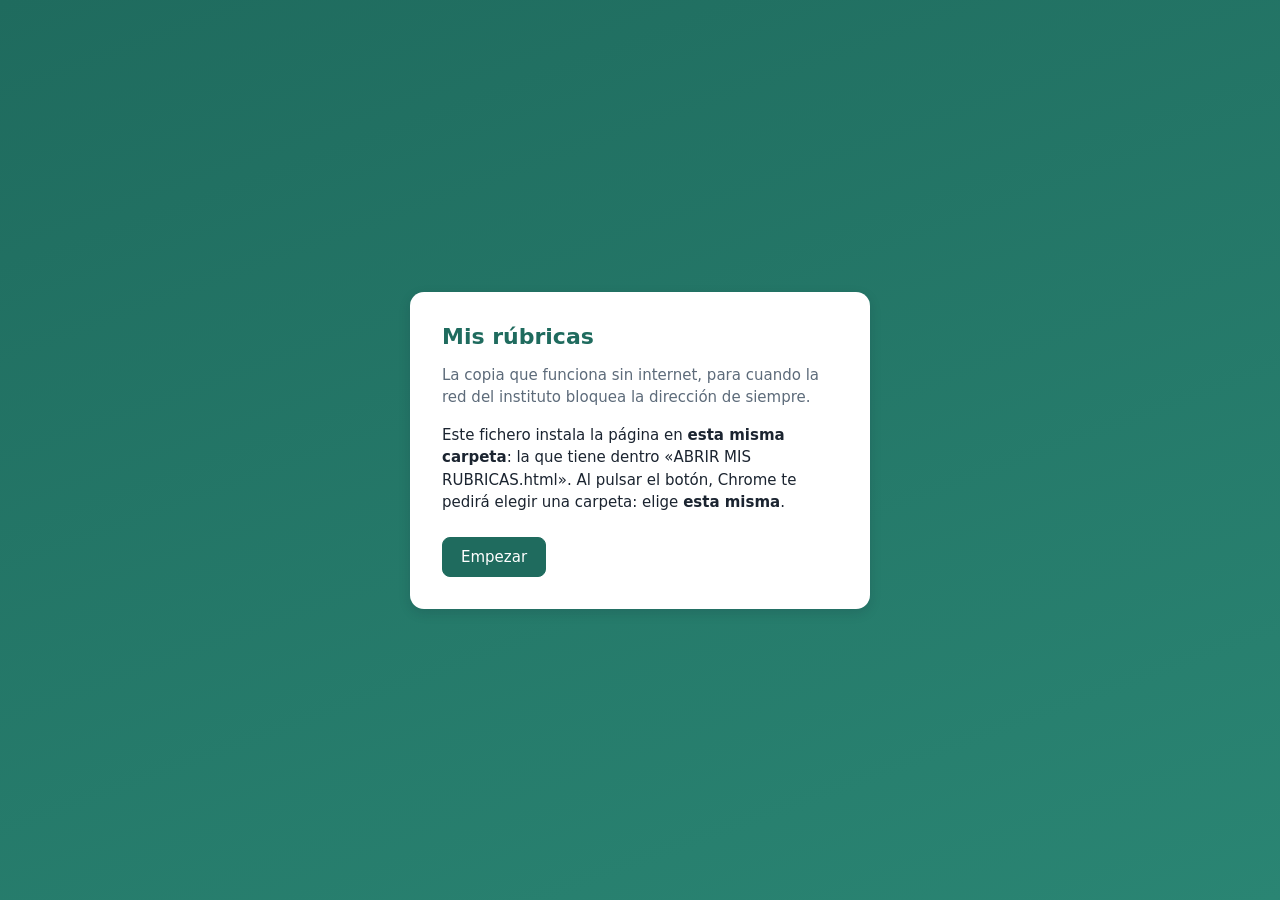
==== ABRIR MIS RUBRICAS.html @ ed22189a "Actualizar la copia sin internet" ====
<!DOCTYPE html>
<html lang="es">
<head>
<meta charset="utf-8">
<meta name="viewport" content="width=device-width, initial-scale=1">
<title>Abrir Mis rúbricas</title>
<style>
  :root { --tinta: #1b2430; --suave: #5d6b7a; --linea: #dde3ea; --azul: #1F6B5E; --ambar: #fff4d6; --ambar-linea: #e0b34a; --rojo: #fdecec; --rojo-linea: #c0392b; }
  * { box-sizing: border-box; }
  body { margin: 0; min-height: 100vh; display: flex; align-items: center; justify-content: center; padding: 24px; font: 15px "Segoe UI", system-ui, Arial, sans-serif; color: var(--tinta); background: linear-gradient(160deg, #1F6B5E 0%, #2a8573 100%); }
  .caja { background: #fff; border-radius: 14px; padding: 32px; max-width: 460px; width: 100%; box-shadow: 0 4px 12px rgba(20,30,45,.15); }
  h1 { margin: 0 0 4px; font-size: 22px; color: var(--azul); }
  p { line-height: 1.5; }
  .suave { color: var(--suave); }
  .aviso { border-radius: 10px; padding: 14px 16px; margin: 16px 0; }
  .ambar { background: var(--ambar); border: 1px solid var(--ambar-linea); }
  .rojo { background: var(--rojo); border: 1px solid var(--rojo-linea); }
  .boton { font: inherit; border: 1px solid var(--linea); background: #fff; padding: 10px 18px; border-radius: 8px; cursor: pointer; margin-top: 8px; }
  .principal { background: var(--azul); color: #fff; border-color: var(--azul); }
  .barra { background: #e3e8ee; border-radius: 6px; height: 10px; overflow: hidden; margin: 14px 0 6px; }
  .barra div { background: var(--azul); height: 100%; width: 0; transition: width .2s; }
  .paso { display: none; }
  .paso.visible { display: block; }
</style>
</head>
<body>
<div class="caja">
  <h1>Mis rúbricas</h1>
  <p class="suave">La copia que funciona sin internet, para cuando la red del instituto bloquea la dirección de siempre.</p>

  <div id="inicial" class="paso">
    <p>Este fichero instala la página en <strong>esta misma carpeta</strong>: la que tiene dentro «ABRIR MIS RUBRICAS.html». Al pulsar el botón, Chrome te pedirá elegir una carpeta: elige <strong>esta misma</strong>.</p>
    <p id="carpetaMala" style="color: var(--rojo-linea)"></p>
    <button type="button" class="boton principal" id="empezar">Empezar</button>
  </div>
  <div id="progreso" class="paso">
    <p id="textoProgreso">Descargando…</p>
    <div class="barra"><div id="barraHecha"></div></div>
  </div>
  <div id="permiso" class="paso aviso ambar">
    <strong>Hace falta tu permiso otra vez.</strong>
    <p>Chrome pide confirmar cada cierto tiempo el acceso a la carpeta de la página.</p>
    <button type="button" class="boton principal" id="darPermiso">Dar permiso</button>
  </div>
  <div id="error" class="paso aviso rojo">
    <strong>No se ha podido instalar.</strong>
    <p id="textoError"></p>
    <button type="button" class="boton" id="reintentar">Volver a intentarlo</button>
  </div>
</div>

<script>
(function () {
  'use strict';
  /* Instalador y actualizador de la copia sin internet (fila 43). Es autónomo: la primera vez no hay nada más en el disco.
     Guarda la carpeta de la página en la misma IndexedDB que luego lee actualizar-copia.js. Esa carpeta es DISTINTA de «RÚBRICAS»:
     aquí solo se guarda el programa; los datos se leen (nunca se escriben) desde index.html. */
  var BASE = window.__COPIA_BASE_REMOTO__ || 'https://raw.githubusercontent.com/fmargon780/rubricas-inma-copia/main/';
  var BD = 'rubricas-inma-copia', ALMACEN = 'ajustes', CLAVE = 'copiaCarpeta';
  var $ = function (id) { return document.getElementById(id); };

  function abrirBD() {
    return new Promise(function (ok, mal) {
      var p = indexedDB.open(BD, 1);
      p.onupgradeneeded = function () { if (!p.result.objectStoreNames.contains(ALMACEN)) p.result.createObjectStore(ALMACEN); };
      p.onsuccess = function () { ok(p.result); };
      p.onerror = function () { mal(p.error); };
    });
  }
  function bdUso(modo, fn) {
    return abrirBD().then(function (bd) {
      return new Promise(function (ok, mal) {
        var t = bd.transaction(ALMACEN, modo), q = fn(t.objectStore(ALMACEN));
        t.oncomplete = function () { ok(q && q.result); };
        t.onerror = function () { mal(t.error); };
      });
    });
  }
  var guardar = function (v) { return bdUso('readwrite', function (s) { return s.put(v, CLAVE); }); };
  var leer = function () { return bdUso('readonly', function (s) { return s.get(CLAVE); }); };

  function mostrar(id) { ['inicial', 'progreso', 'permiso', 'error'].forEach(function (x) { $(x).classList.toggle('visible', x === id); }); }
  function progreso(texto, hecho, total) { mostrar('progreso'); $('textoProgreso').textContent = texto; $('barraHecha').style.width = (total ? Math.round(hecho / total * 100) : 0) + '%'; }
  function fallo(m) { mostrar('error'); $('textoError').textContent = m; }

  async function escribir(raiz, ruta, bytes) {
    var t = ruta.split('/'), d = raiz;
    for (var i = 0; i < t.length - 1; i++) d = await d.getDirectoryHandle(t[i], { create: true });
    var w = await (await d.getFileHandle(t[t.length - 1], { create: true })).createWritable();
    await w.write(new Blob([bytes]));
    await w.close();
  }
  async function borrar(raiz, ruta) {
    var t = ruta.split('/'), d = raiz;
    try { for (var i = 0; i < t.length - 1; i++) d = await d.getDirectoryHandle(t[i]); await d.removeEntry(t[t.length - 1]); } catch (e) { /* ya no está */ }
  }
  async function versionLocal(raiz) {
    try { return JSON.parse(await (await (await raiz.getFileHandle('version.json')).getFile()).text()); } catch (e) { return null; }
  }
  async function sha(bytes) {
    return Array.prototype.map.call(new Uint8Array(await crypto.subtle.digest('SHA-256', bytes)), function (b) { return b.toString(16).padStart(2, '0'); }).join('');
  }

  /* Solo se bajan los ficheros cuyo sha256 cambió, se comprueba cada uno, se borran los que sobran y version.json va el último. */
  async function instalar(raiz) {
    progreso('Buscando la versión nueva…', 0, 1);
    var r = await fetch(BASE + 'version.json', { cache: 'no-store' });
    if (!r.ok) throw new Error('No encuentro la copia en internet (' + r.status + '). ¿Hay conexión?');
    var nueva = await r.json();
    if (!Object.keys(nueva.ficheros || {}).length) throw new Error('La lista de ficheros de la copia está vacía.');
    var local = await versionLocal(raiz);
    var rutas = Object.keys(nueva.ficheros).filter(function (x) { return !local || !local.ficheros || local.ficheros[x] !== nueva.ficheros[x]; });
    for (var i = 0; i < rutas.length; i++) {
      progreso('Descargando ' + rutas[i] + '…', i, rutas.length);
      var f = await fetch(BASE + encodeURI(rutas[i]), { cache: 'no-store' });
      if (!f.ok) throw new Error('No he podido descargar «' + rutas[i] + '» (' + f.status + ').');
      var bytes = new Uint8Array(await f.arrayBuffer());
      if ((await sha(bytes)) !== nueva.ficheros[rutas[i]]) throw new Error('«' + rutas[i] + '» ha llegado dañado. Vuelve a intentarlo.');
      await escribir(raiz, rutas[i], bytes);
    }
    if (local && local.ficheros) for (var v in local.ficheros) if (!(v in nueva.ficheros)) await borrar(raiz, v);
    await escribir(raiz, 'version.json', new TextEncoder().encode(JSON.stringify(nueva)));
    progreso('Todo listo. Abriendo Mis rúbricas…', rutas.length, rutas.length);
  }

  async function seguir(raiz) {
    var p = await raiz.queryPermission({ mode: 'readwrite' });
    if (p !== 'granted') {
      mostrar('permiso');
      $('darPermiso').onclick = async function () {
        var r = 'denied';
        try { r = await raiz.requestPermission({ mode: 'readwrite' }); } catch (e) { r = 'denied'; }
        if (r === 'granted') seguir(raiz); else fallo('Sin permiso sobre la carpeta no puedo instalar ni actualizar nada.');
      };
      return;
    }
    try { await guardar(raiz); } catch (e) { /* se volverá a pedir */ }
    var instalada = true;
    try { await raiz.getFileHandle('index.html'); } catch (e) { instalada = false; }
    try { await instalar(raiz); } catch (e) { if (!instalada) { fallo(e && e.message ? e.message : String(e)); return; } }
    location.href = 'index.html';
  }

  async function empezar() {
    var g = null;
    try { g = await leer(); } catch (e) { g = null; }
    if (g) await seguir(g); else mostrar('inicial');
  }

  $('empezar').onclick = async function () {
    if (typeof window.showDirectoryPicker !== 'function') { fallo('Este navegador no puede instalar la copia: hace falta Google Chrome o Microsoft Edge.'); return; }
    try {
      var d = await window.showDirectoryPicker({ mode: 'readwrite', id: 'rubricas-inma-copia' });
      var buena = true;
      for await (var par of d.entries()) { if (par[0] !== 'index.html' && par[0].indexOf('ABRIR MIS RUBRICAS') !== 0) { buena = false; } else { buena = true; break; } }
      if (!buena) { $('carpetaMala').textContent = 'Esa no parece la carpeta donde guardaste este fichero. Pulsa «Empezar» otra vez y elige la que tiene «ABRIR MIS RUBRICAS.html».'; return; }
      $('carpetaMala').textContent = '';
      await seguir(d);
    } catch (e) { if (e && e.name === 'AbortError') return; fallo(e && e.message ? e.message : String(e)); }
  };
  $('reintentar').onclick = function () { empezar(); };
  empezar();
})();
</script>
</body>
</html>
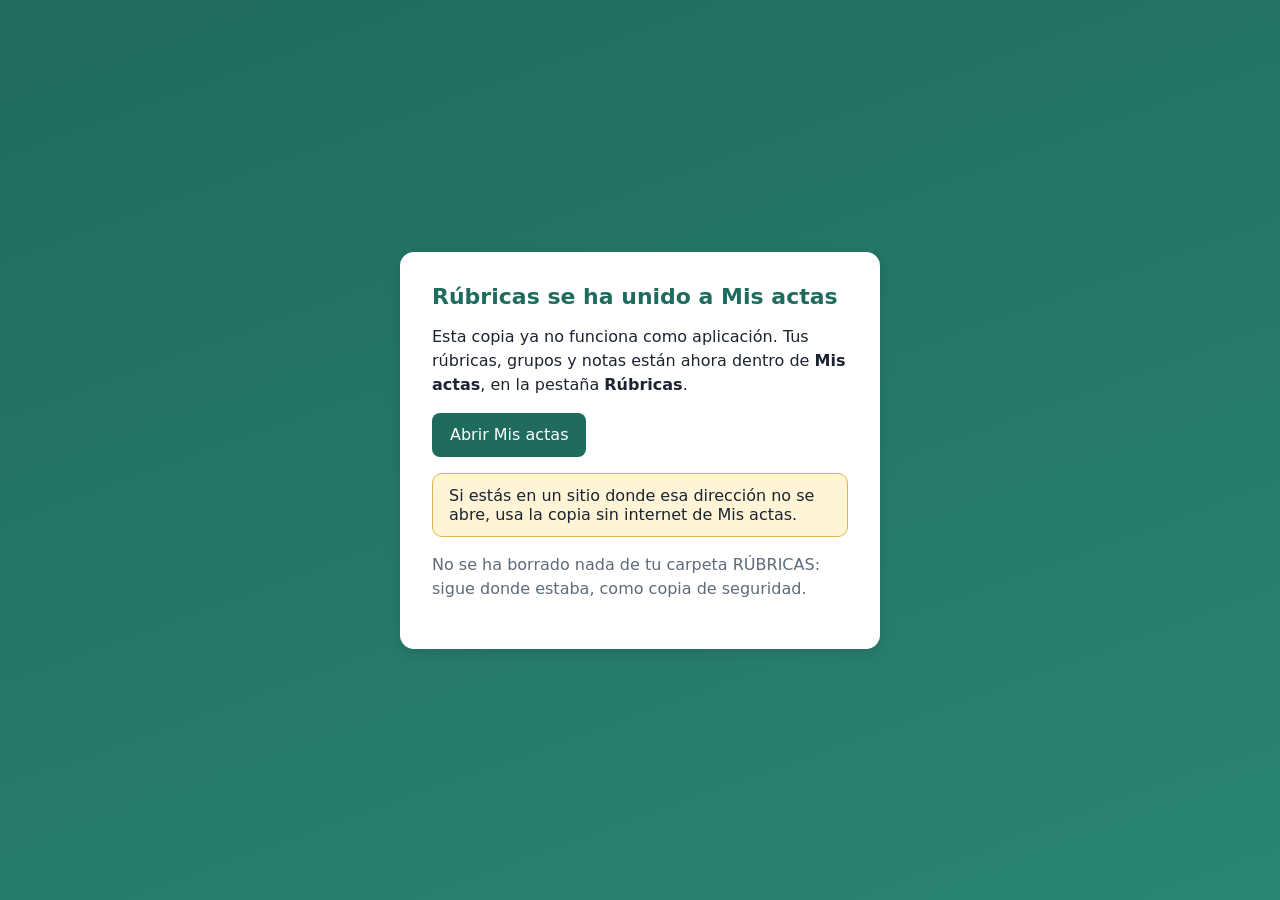
==== commit 46676b0d: "Actualizar la copia sin internet" ====
--- a/ABRIR MIS RUBRICAS.html
+++ b/ABRIR MIS RUBRICAS.html
@@ -3,164 +3,26 @@
 <head>
 <meta charset="utf-8">
 <meta name="viewport" content="width=device-width, initial-scale=1">
-<title>Abrir Mis rúbricas</title>
+<title>Rúbricas se ha unido a Mis actas</title>
 <style>
-  :root { --tinta: #1b2430; --suave: #5d6b7a; --linea: #dde3ea; --azul: #1F6B5E; --ambar: #fff4d6; --ambar-linea: #e0b34a; --rojo: #fdecec; --rojo-linea: #c0392b; }
+  :root { --tinta: #1b2430; --suave: #5d6b7a; --azul: #1F6B5E; --ambar: #fff4d6; --ambar-linea: #e0b34a; }
   * { box-sizing: border-box; }
-  body { margin: 0; min-height: 100vh; display: flex; align-items: center; justify-content: center; padding: 24px; font: 15px "Segoe UI", system-ui, Arial, sans-serif; color: var(--tinta); background: linear-gradient(160deg, #1F6B5E 0%, #2a8573 100%); }
-  .caja { background: #fff; border-radius: 14px; padding: 32px; max-width: 460px; width: 100%; box-shadow: 0 4px 12px rgba(20,30,45,.15); }
-  h1 { margin: 0 0 4px; font-size: 22px; color: var(--azul); }
+  body { margin: 0; min-height: 100vh; display: flex; align-items: center; justify-content: center; padding: 24px; font: 16px "Segoe UI", system-ui, Arial, sans-serif; color: var(--tinta); background: linear-gradient(160deg, #1F6B5E 0%, #2a8573 100%); }
+  .caja { background: #fff; border-radius: 14px; padding: 32px; max-width: 480px; width: 100%; box-shadow: 0 4px 12px rgba(20,30,45,.15); }
+  h1 { margin: 0 0 12px; font-size: 22px; color: var(--azul); }
   p { line-height: 1.5; }
   .suave { color: var(--suave); }
-  .aviso { border-radius: 10px; padding: 14px 16px; margin: 16px 0; }
-  .ambar { background: var(--ambar); border: 1px solid var(--ambar-linea); }
-  .rojo { background: var(--rojo); border: 1px solid var(--rojo-linea); }
-  .boton { font: inherit; border: 1px solid var(--linea); background: #fff; padding: 10px 18px; border-radius: 8px; cursor: pointer; margin-top: 8px; }
-  .principal { background: var(--azul); color: #fff; border-color: var(--azul); }
-  .barra { background: #e3e8ee; border-radius: 6px; height: 10px; overflow: hidden; margin: 14px 0 6px; }
-  .barra div { background: var(--azul); height: 100%; width: 0; transition: width .2s; }
-  .paso { display: none; }
-  .paso.visible { display: block; }
+  .aviso { background: var(--ambar); border: 1px solid var(--ambar-linea); border-radius: 10px; padding: 12px 16px; margin: 16px 0; }
+  a.boton { display: inline-block; background: var(--azul); color: #fff; text-decoration: none; padding: 10px 18px; border-radius: 8px; }
 </style>
 </head>
 <body>
 <div class="caja">
-  <h1>Mis rúbricas</h1>
-  <p class="suave">La copia que funciona sin internet, para cuando la red del instituto bloquea la dirección de siempre.</p>
-
-  <div id="inicial" class="paso">
-    <p>Este fichero instala la página en <strong>esta misma carpeta</strong>: la que tiene dentro «ABRIR MIS RUBRICAS.html». Al pulsar el botón, Chrome te pedirá elegir una carpeta: elige <strong>esta misma</strong>.</p>
-    <p id="carpetaMala" style="color: var(--rojo-linea)"></p>
-    <button type="button" class="boton principal" id="empezar">Empezar</button>
-  </div>
-  <div id="progreso" class="paso">
-    <p id="textoProgreso">Descargando…</p>
-    <div class="barra"><div id="barraHecha"></div></div>
-  </div>
-  <div id="permiso" class="paso aviso ambar">
-    <strong>Hace falta tu permiso otra vez.</strong>
-    <p>Chrome pide confirmar cada cierto tiempo el acceso a la carpeta de la página.</p>
-    <button type="button" class="boton principal" id="darPermiso">Dar permiso</button>
-  </div>
-  <div id="error" class="paso aviso rojo">
-    <strong>No se ha podido instalar.</strong>
-    <p id="textoError"></p>
-    <button type="button" class="boton" id="reintentar">Volver a intentarlo</button>
-  </div>
+  <h1>Rúbricas se ha unido a Mis actas</h1>
+  <p>Esta copia ya no funciona como aplicación. Tus rúbricas, grupos y notas están ahora dentro de <strong>Mis actas</strong>, en la pestaña <strong>Rúbricas</strong>.</p>
+  <p><a class="boton" href="https://mis-actas.vercel.app/">Abrir Mis actas</a></p>
+  <div class="aviso">Si estás en un sitio donde esa dirección no se abre, usa la copia sin internet de Mis actas.</div>
+  <p class="suave">No se ha borrado nada de tu carpeta RÚBRICAS: sigue donde estaba, como copia de seguridad.</p>
 </div>
-
-<script>
-(function () {
-  'use strict';
-  /* Instalador y actualizador de la copia sin internet (fila 43). Es autónomo: la primera vez no hay nada más en el disco.
-     Guarda la carpeta de la página en la misma IndexedDB que luego lee actualizar-copia.js. Esa carpeta es DISTINTA de «RÚBRICAS»:
-     aquí solo se guarda el programa; los datos se leen (nunca se escriben) desde index.html. */
-  var BASE = window.__COPIA_BASE_REMOTO__ || 'https://raw.githubusercontent.com/fmargon780/rubricas-inma-copia/main/';
-  var BD = 'rubricas-inma-copia', ALMACEN = 'ajustes', CLAVE = 'copiaCarpeta';
-  var $ = function (id) { return document.getElementById(id); };
-
-  function abrirBD() {
-    return new Promise(function (ok, mal) {
-      var p = indexedDB.open(BD, 1);
-      p.onupgradeneeded = function () { if (!p.result.objectStoreNames.contains(ALMACEN)) p.result.createObjectStore(ALMACEN); };
-      p.onsuccess = function () { ok(p.result); };
-      p.onerror = function () { mal(p.error); };
-    });
-  }
-  function bdUso(modo, fn) {
-    return abrirBD().then(function (bd) {
-      return new Promise(function (ok, mal) {
-        var t = bd.transaction(ALMACEN, modo), q = fn(t.objectStore(ALMACEN));
-        t.oncomplete = function () { ok(q && q.result); };
-        t.onerror = function () { mal(t.error); };
-      });
-    });
-  }
-  var guardar = function (v) { return bdUso('readwrite', function (s) { return s.put(v, CLAVE); }); };
-  var leer = function () { return bdUso('readonly', function (s) { return s.get(CLAVE); }); };
-
-  function mostrar(id) { ['inicial', 'progreso', 'permiso', 'error'].forEach(function (x) { $(x).classList.toggle('visible', x === id); }); }
-  function progreso(texto, hecho, total) { mostrar('progreso'); $('textoProgreso').textContent = texto; $('barraHecha').style.width = (total ? Math.round(hecho / total * 100) : 0) + '%'; }
-  function fallo(m) { mostrar('error'); $('textoError').textContent = m; }
-
-  async function escribir(raiz, ruta, bytes) {
-    var t = ruta.split('/'), d = raiz;
-    for (var i = 0; i < t.length - 1; i++) d = await d.getDirectoryHandle(t[i], { create: true });
-    var w = await (await d.getFileHandle(t[t.length - 1], { create: true })).createWritable();
-    await w.write(new Blob([bytes]));
-    await w.close();
-  }
-  async function borrar(raiz, ruta) {
-    var t = ruta.split('/'), d = raiz;
-    try { for (var i = 0; i < t.length - 1; i++) d = await d.getDirectoryHandle(t[i]); await d.removeEntry(t[t.length - 1]); } catch (e) { /* ya no está */ }
-  }
-  async function versionLocal(raiz) {
-    try { return JSON.parse(await (await (await raiz.getFileHandle('version.json')).getFile()).text()); } catch (e) { return null; }
-  }
-  async function sha(bytes) {
-    return Array.prototype.map.call(new Uint8Array(await crypto.subtle.digest('SHA-256', bytes)), function (b) { return b.toString(16).padStart(2, '0'); }).join('');
-  }
-
-  /* Solo se bajan los ficheros cuyo sha256 cambió, se comprueba cada uno, se borran los que sobran y version.json va el último. */
-  async function instalar(raiz) {
-    progreso('Buscando la versión nueva…', 0, 1);
-    var r = await fetch(BASE + 'version.json', { cache: 'no-store' });
-    if (!r.ok) throw new Error('No encuentro la copia en internet (' + r.status + '). ¿Hay conexión?');
-    var nueva = await r.json();
-    if (!Object.keys(nueva.ficheros || {}).length) throw new Error('La lista de ficheros de la copia está vacía.');
-    var local = await versionLocal(raiz);
-    var rutas = Object.keys(nueva.ficheros).filter(function (x) { return !local || !local.ficheros || local.ficheros[x] !== nueva.ficheros[x]; });
-    for (var i = 0; i < rutas.length; i++) {
-      progreso('Descargando ' + rutas[i] + '…', i, rutas.length);
-      var f = await fetch(BASE + encodeURI(rutas[i]), { cache: 'no-store' });
-      if (!f.ok) throw new Error('No he podido descargar «' + rutas[i] + '» (' + f.status + ').');
-      var bytes = new Uint8Array(await f.arrayBuffer());
-      if ((await sha(bytes)) !== nueva.ficheros[rutas[i]]) throw new Error('«' + rutas[i] + '» ha llegado dañado. Vuelve a intentarlo.');
-      await escribir(raiz, rutas[i], bytes);
-    }
-    if (local && local.ficheros) for (var v in local.ficheros) if (!(v in nueva.ficheros)) await borrar(raiz, v);
-    await escribir(raiz, 'version.json', new TextEncoder().encode(JSON.stringify(nueva)));
-    progreso('Todo listo. Abriendo Mis rúbricas…', rutas.length, rutas.length);
-  }
-
-  async function seguir(raiz) {
-    var p = await raiz.queryPermission({ mode: 'readwrite' });
-    if (p !== 'granted') {
-      mostrar('permiso');
-      $('darPermiso').onclick = async function () {
-        var r = 'denied';
-        try { r = await raiz.requestPermission({ mode: 'readwrite' }); } catch (e) { r = 'denied'; }
-        if (r === 'granted') seguir(raiz); else fallo('Sin permiso sobre la carpeta no puedo instalar ni actualizar nada.');
-      };
-      return;
-    }
-    try { await guardar(raiz); } catch (e) { /* se volverá a pedir */ }
-    var instalada = true;
-    try { await raiz.getFileHandle('index.html'); } catch (e) { instalada = false; }
-    try { await instalar(raiz); } catch (e) { if (!instalada) { fallo(e && e.message ? e.message : String(e)); return; } }
-    location.href = 'index.html';
-  }
-
-  async function empezar() {
-    var g = null;
-    try { g = await leer(); } catch (e) { g = null; }
-    if (g) await seguir(g); else mostrar('inicial');
-  }
-
-  $('empezar').onclick = async function () {
-    if (typeof window.showDirectoryPicker !== 'function') { fallo('Este navegador no puede instalar la copia: hace falta Google Chrome o Microsoft Edge.'); return; }
-    try {
-      var d = await window.showDirectoryPicker({ mode: 'readwrite', id: 'rubricas-inma-copia' });
-      var buena = true;
-      for await (var par of d.entries()) { if (par[0] !== 'index.html' && par[0].indexOf('ABRIR MIS RUBRICAS') !== 0) { buena = false; } else { buena = true; break; } }
-      if (!buena) { $('carpetaMala').textContent = 'Esa no parece la carpeta donde guardaste este fichero. Pulsa «Empezar» otra vez y elige la que tiene «ABRIR MIS RUBRICAS.html».'; return; }
-      $('carpetaMala').textContent = '';
-      await seguir(d);
-    } catch (e) { if (e && e.name === 'AbortError') return; fallo(e && e.message ? e.message : String(e)); }
-  };
-  $('reintentar').onclick = function () { empezar(); };
-  empezar();
-})();
-</script>
 </body>
 </html>
